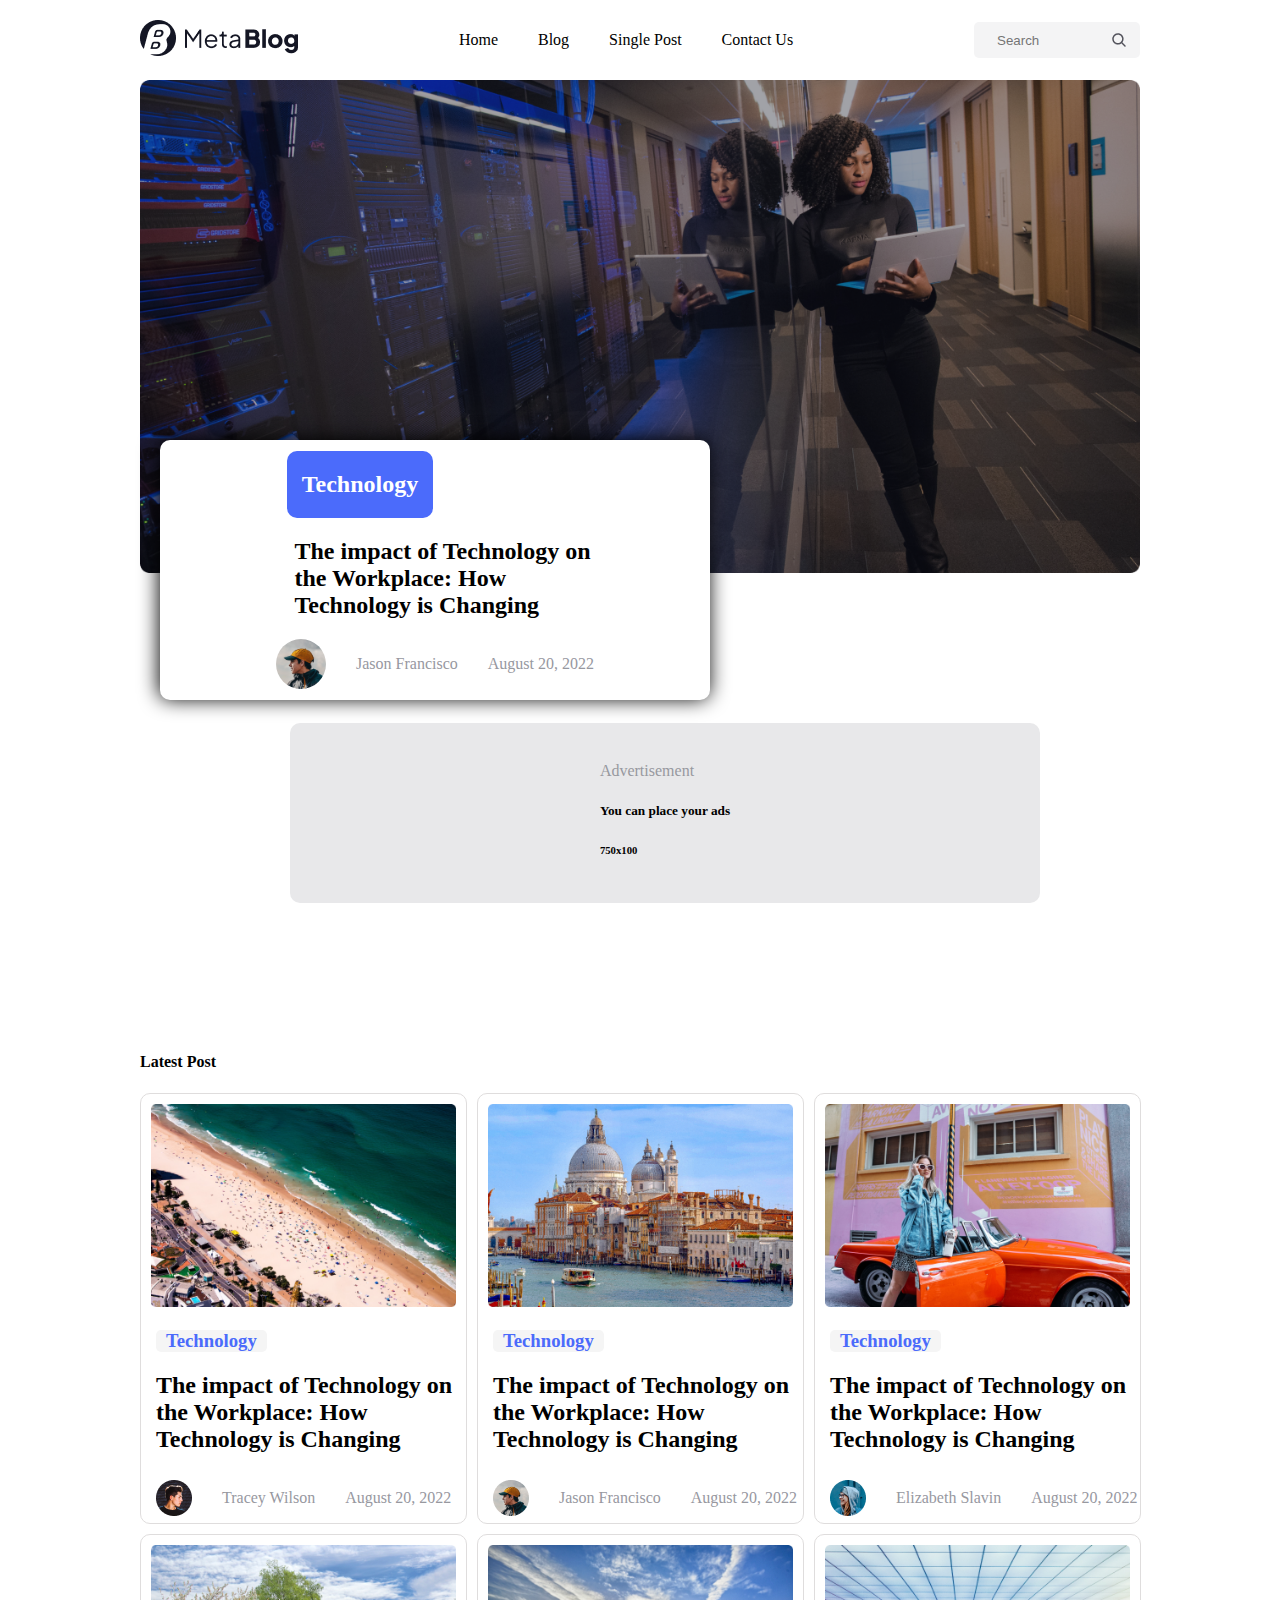
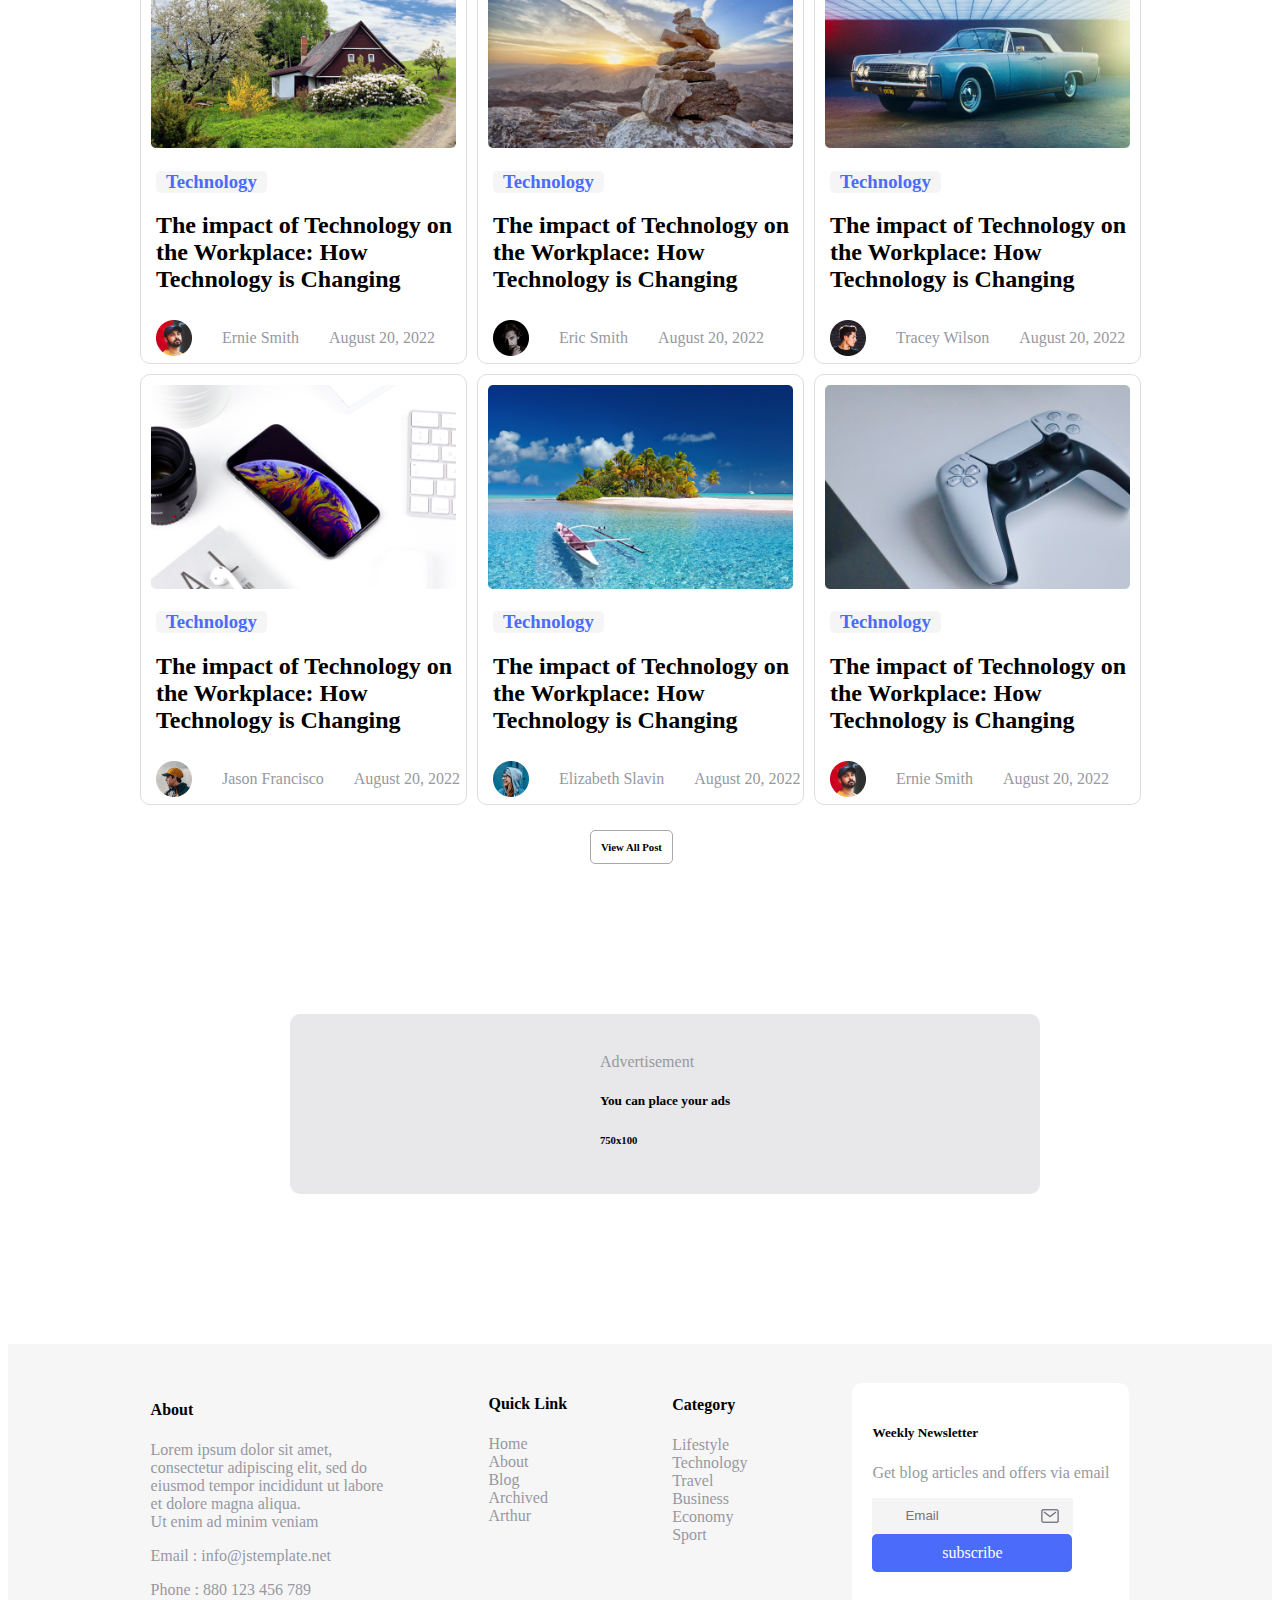
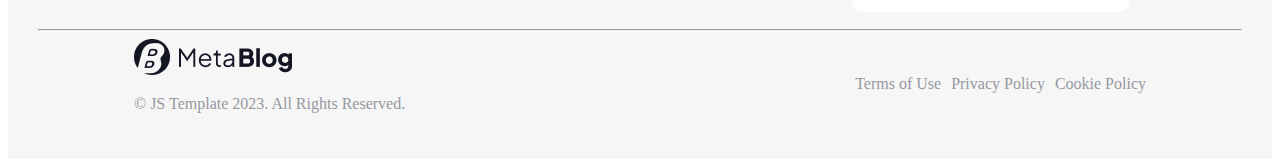
==== index.html @ d2c64743 "first commit" ====
<!DOCTYPE html>
<html lang="en">
  <head>
    <meta charset="UTF-8" />
    <meta name="viewport" content="width=device-width, initial-scale=1.0" />
    <title>Document</title>
    <link rel="stylesheet" href="./CSS/style.css" />
  </head>
  <body>
    <header class="header-container">
      <!-- This is the logo -->
      <div>
        <a href="./index.html">
        <img src="./src/Logo.png" alt="" />
        </a>
      </div>
      <!-- This is the Navigation -->
      <div class="links">
        <nav class="links">
          <li class="nav-links"><a href="./index.html">Home</a></li>
          <li class="nav-links"><a href="./blog.html">Blog</a></li>
          <li class="nav-links"><a href="./singlePost.html">Single Post</a></li>
          <li class="nav-links"><a href="">Contact Us</a></li>
        </nav>
      </div>
      <!-- This is the searce bar -->
      <div class="input-div">
        <input type="text" placeholder="Search" />
        <img src="./src/search-outline.png" alt="" />
      </div>
    </header>
    <div class="second-side">
      <!-- This is the hero -->
      <div class="hero-container">
        <img src="./src/Hero-image.png" alt="" />
        <div class="content">
          <div class="technology-1">
            <h2>Technology</h2>
          </div>
          <div class="impact">
            <h2>
              The impact of Technology on <br> the Workplace: How <br> Technology is
              Changing
            </h2>
          </div>
          <div class="one-line">
            <a class="one-line" href="./arthurPage.html">
              <img src="./src/Image.svg" alt="" />
              <p>Jason Francisco</p>
              <p>August 20, 2022</p>
            </a>
          </div>
        </div>
      </div>
  <div class="advertisement">
    <div>
      <p>Advertisement</p>
      <h5>You can place your ads</h5>
      <h6>750x100</h6>
    </div>
  </div>
  <h4>Latest Post</h4>
  <!-- this is the grid container -->
  <div class="grid-container">
    <a class="grid-container" href="./singlePost.html">
    <div class="image">
      <img src="./src/Rectangle 38.png" alt="" class="picture">
      <div class="technology">
        <h3>Technology</h3>
      </div>
      <h2>
        The impact of Technology on <br> the Workplace: How <br> Technology is
        Changing
      </h2>
        <div class="profile">
          <img src="./src/Image (1).png" alt="" />
            <p>Tracey Wilson</p>
            <p>August 20, 2022</p>
        </div>
    </div>
    <div class="image">
      <img src="./src/Rectangle 38 (2).png" alt="" class="picture">
      <div class="technology">
        <h3>Technology</h3>
      </div>
      <h2>
        The impact of Technology on <br> the Workplace: How <br> Technology is
        Changing
      </h2>
        <div class="profile">
          <img src="./src/Image (2).png" alt="" />
            <p>Jason Francisco</p>
            <p>August 20, 2022</p>
        </div>
    </div>
    <div class="image">
      <img src="./src/Rectangle 38 (1).png" alt="" class="picture">
      <div class="technology">
        <h3>Technology</h3>
      </div>
      <h2>
        The impact of Technology on <br> the Workplace: How <br> Technology is
        Changing
      </h2>
        <div class="profile">
          <img src="./src/Image (3).png" alt="" />
            <p>Elizabeth Slavin</p>
            <p>August 20, 2022</p>
        </div>
    </div>
    <div class="image">
      <img src="./src/Rectangle 38 (3).png" alt="" class="picture">
      <div class="technology">
        <h3>Technology</h3>
      </div>
      <h2>
        The impact of Technology on <br> the Workplace: How <br> Technology is
        Changing
      </h2>
        <div class="profile">
          <img src="./src/Image.png" alt="" />
            <p>Ernie Smith</p>
            <p>August 20, 2022</p>
        </div>
    </div>
    <div class="image">
      <img src="./src/Rectangle 38 (4).png" alt="" class="picture">
      <div class="technology">
        <h3>Technology</h3>
      </div>
      <h2>
        The impact of Technology on <br> the Workplace: How <br> Technology is
        Changing
      </h2>
        <div class="profile">
          <img src="./src/Image (4).png" alt="" />
            <p>Eric Smith</p>
            <p>August 20, 2022</p>
        </div>
    </div>
    <div class="image">
      <img src="./src/Rectangle 38 (5).png" alt="" class="picture">
      <div class="technology">
        <h3>Technology</h3>
      </div>
      <h2>
        The impact of Technology on <br> the Workplace: How <br> Technology is
        Changing
      </h2>
        <div class="profile">
          <img src="./src/Image (1).png" alt="" />
            <p>Tracey Wilson</p>
            <p>August 20, 2022</p>
        </div>
    </div>
    <div class="image">
      <img src="./src/Rectangle 38 (6).png" alt="" class="picture">
      <div class="technology">
        <h3>Technology</h3>
      </div>
      <h2>
        The impact of Technology on <br> the Workplace: How <br> Technology is
        Changing
      </h2>
        <div class="profile">
          <img src="./src/Image (2).png" alt="" />
            <p>Jason Francisco</p>
            <p>August 20, 2022</p>
        </div>
    </div>
    <div class="image">
      <img src="./src/Rectangle 38 (7).png" alt="" class="picture">
      <div class="technology">
        <h3>Technology</h3>
      </div>
      <h2>
        The impact of Technology on <br> the Workplace: How <br> Technology is
        Changing
      </h2>
        <div class="profile">
          <img src="./src/Image (3).png" alt="" />
            <p>Elizabeth Slavin</p>
            <p>August 20, 2022</p>
        </div>
    </div>
    <div class="image">
      <img src="./src/Rectangle 38 (8).png" alt="" class="picture">
      <div class="technology">
        <h3>Technology</h3>
      </div>
      <h2>
        The impact of Technology on <br> the Workplace: How <br> Technology is
        Changing
      </h2>
        <div class="profile">
          <img src="./src/Image.png" alt="" />
            <p>Ernie Smith</p>
            <p>August 20, 2022</p>
        </div>
    
  </div>
</a>
  </div>
  <div>
    <h6 class="view-all">View All Post</h5>  
  </div>
  <div class="advertisement">
    <div>
      <p>Advertisement</p>
      <h5>You can place your ads</h5>
      <h6>750x100</h6>
    </div>
    </div>
  </div>
    <!-- This is the footer -->
      <footer class="footer">
        <div class="first-line">
        <div class="about">
          <h4>About</h4>
          <p>Lorem ipsum dolor sit amet,<br> consectetur adipiscing elit, sed do <br> eiusmod tempor incididunt ut labore <br>et dolore magna aliqua. <br> Ut enim ad minim veniam</p>
  
          <p>Email : info@jstemplate.net</p>
          <p>Phone : 880 123 456 789</p>
        </div>
        <div class="quick">
          <h4>Quick Link</h4>
          <p class="tags">
          Home <br>
          About <br>
          Blog <br>
          Archived <br>
          Arthur</p>
        </div>
        <div class="Category">
          <h4>Category</h4>
          <p class="tags">
          Lifestyle <br>
          Technology <br>
          Travel <br>
          Business <br>
          Economy <br>
          Sport</p>
        </div>
        <div class="weekly">
          <h5>Weekly Newsletter</h5>
          <p>Get blog articles and offers via email</p>
          <div class="input-div2">
            <input type="text" placeholder="Email">
            <img src="./src/mail.png" alt="">
          </div>
          <div class="subscribe">subscribe</div>
        </div>
        </div>
        <hr>
        <div class="lastline">
        <div>
          <img src="./src/Logo.png" alt="">
          <p>© JS Template 2023. All Rights Reserved.</p>
        </div>
        <div class="last">
          <p>Terms of Use</p>
          <p>Privacy Policy</p>
          <p>Cookie Policy</p>
        </div>
      </div>
      </footer>  
  </body>
</html>
---- CSS/style.css ----
.image-style {
  width: 90px;
  height: 90px;
  border-radius: 50%;
}
.links{
  list-style-type: none;
  padding-inline-end: 10px;
  text-decoration: none;
  color: black;
}
.nav-links a{
  text-decoration: none;
  color: black;
}
.header-container {
  display: flex;
  flex-direction: row;
  align-items: center;
  justify-content: space-between;
  padding: 10px;
  margin: 10px;
  position: sticky;
  margin-left: auto;
  margin-right: auto;
  z-index: 999;
  top: 0px;
  width: 1000px;
  background-color: white;
}
.links {
  display: flex;
  flex-direction: row;
  gap: 40px;
  text-decoration: none;
  color: black;
}
.input-div {
  background: #F4F4F5;
  padding: 13px;
  display: flex;
  align-items: center;
  gap: 20px;
  width: 140px;
  height: 10px;
  border-radius: 5px;
}
.input-div input {
  padding: 10px;
  width: 90%;
  border: none;
  outline: none;
  background-color: #F4F4F5;
}
.hero-container {
  display: flex;
  flex-direction: column;
  position: relative;
}
.content {
  display: flex;
  flex-direction: column;
  width: 55%;
  height: 220px;
  top: 360px;
  position: absolute;
  background-color: #FFFFFF;
  border-radius: 10px;
  align-items: center;
  justify-content: center;
  margin-left: 20px;
  padding-top: 20px;
  padding-bottom: 20px;
  box-shadow: -1px -1px 20px;
}
.technology-1{
  background-color: #4B6BFB;
  ;
  color: white;
  width: fit-content;
  padding-right: 15px;
  border-radius: 10px;
  margin-right: 150px;
}
h3{
    color: #4B6BFB;
    size: 14px;
}
.one-line{
    display: flex;
    gap: 30px;
    text-decoration: none;
}
.second-side {
  width: 1000px;
  margin-left: auto;
  margin-right: auto;
}
.advertisement{
  background-color: #E8E8EA;
  display: flex;
  flex-direction: column;
  align-items: center;
  justify-content: center;
  border-radius: 10px;
  width: 750px;
  height: 100px;
  margin: 150px;
  padding-top: 40px;
  padding-bottom: 40px;
  column-gap: none;
}
.profile{
  display: flex;
  flex-direction: row;
  align-items: center;
  gap: 30px;

}
.image{
  border-radius: 10px;
  border: 1px solid rgb(223, 221, 221);
  width: 325px;
}
.technology, .profile, h2{
  margin-left: 15px;
}
.technology{
  background-color: whitesmoke;
  ;
  width: fit-content;
  border-radius: 5px;
  padding-left: 10px;
  padding-right: 10px;
  margin-right: 70px;
}
.picture{
  padding-left: 10px;
  padding-right: 10px;
  padding-top: 10px;
  width: 305px;
}
.grid-container{
  display: grid;
  grid-template-columns: repeat(3,3fr);
  gap: 10px;
  text-decoration: none;
  color: black;
}
@media screen and (max-width: 400px) {
  .grid-container{
    grid-template-columns: repeat(2, 2fr);
  }
}
@media screen and (max-width: 200px) {
  .grid-container{
    grid-template-columns: repeat(1, 1fr);
  }
}
p {
  color: #97989F;
}
.view-all{
  display: flex;
  align-items: center;
  justify-content: center;
  border-radius: 5px;
  border: 1px solid rgb(170, 168, 168);
  padding: 10px;
  width: fit-content;
  margin-left: 450px;
}
.footer{
  background-color: #F6F6F7;
  padding: 30px;
}
@media screen and (max-width: 400px){
  .first-line{
    justify-content: center;
    align-items: center;
    flex: 4 200px;
  }
  .footer div{
    display: flex;
   flex-wrap: wrap;
  }
}
@media screen and (max-width: 800px){
  .footer div{
    display: flex;
   flex-wrap: wrap;
   flex: 2 200px;
   align-items: center;
   justify-content: center;
   margin-left: auto;
   margin-right: auto;
  }
}
.input-div2 {
  background: #F4F4F5;
  padding: 13px;
  display: flex;
  align-items: center;
  gap: 20px;
  width: 175px;
  height: 10px;
}
.input-div2 input {
  padding: 10px;
  width: 90%;
  border: none;
  outline: none;
  background: #F4F4F5;
  border-radius: 5px;
  margin: 10px;
}
.subscribe{
  background-color: #4B6BFB;
  display: flex;
  align-items: center;
  justify-content: center;
  border-radius: 5px;
  padding: 10px;
  width: 180px;
  color: white;
}
.weekly{
  background-color: white;
  border-radius: 10px;
  width: fit-content;
  padding: 20px;
  padding-bottom: 40px;
  align-items: center;
  justify-content: center;
  gap: 10px;
}
.first-line{
  display: flex;
  align-items: center;
  justify-content: center;
  gap: 105px;
}
@media screen and (max-width: 800px){
  .first-line h4 p{
    display: flex;
    flex-direction: row;
  }
}
.tags{
  display: flex;
  flex-direction: row;
  align-items: center;
  gap: 70px;
  padding-bottom: 60px;
}
.category{
  padding-top: 20px;
}
.quick{
  padding-bottom: 20px;
}
hr{
  color: #E8E8EA;
}
.lastline{
  display: flex;
  align-items: center;
  justify-content: center;
  gap: 420px;
}
.last{
  display: flex;
  align-items: center;
  justify-content: space-between;
  gap: 10px;
  padding-left: 30px;
}
/* after header for blog page */
.after-header {
  display: flex;
  flex-direction: column;
  align-items: center;
  justify-content: center;
}
.under-title{
  display: flex;
  flex-direction: row;
  gap: 20px;
  padding-left: 20px;
  padding-bottom: 60px;
  align-items: center;
  justify-content: center;
}
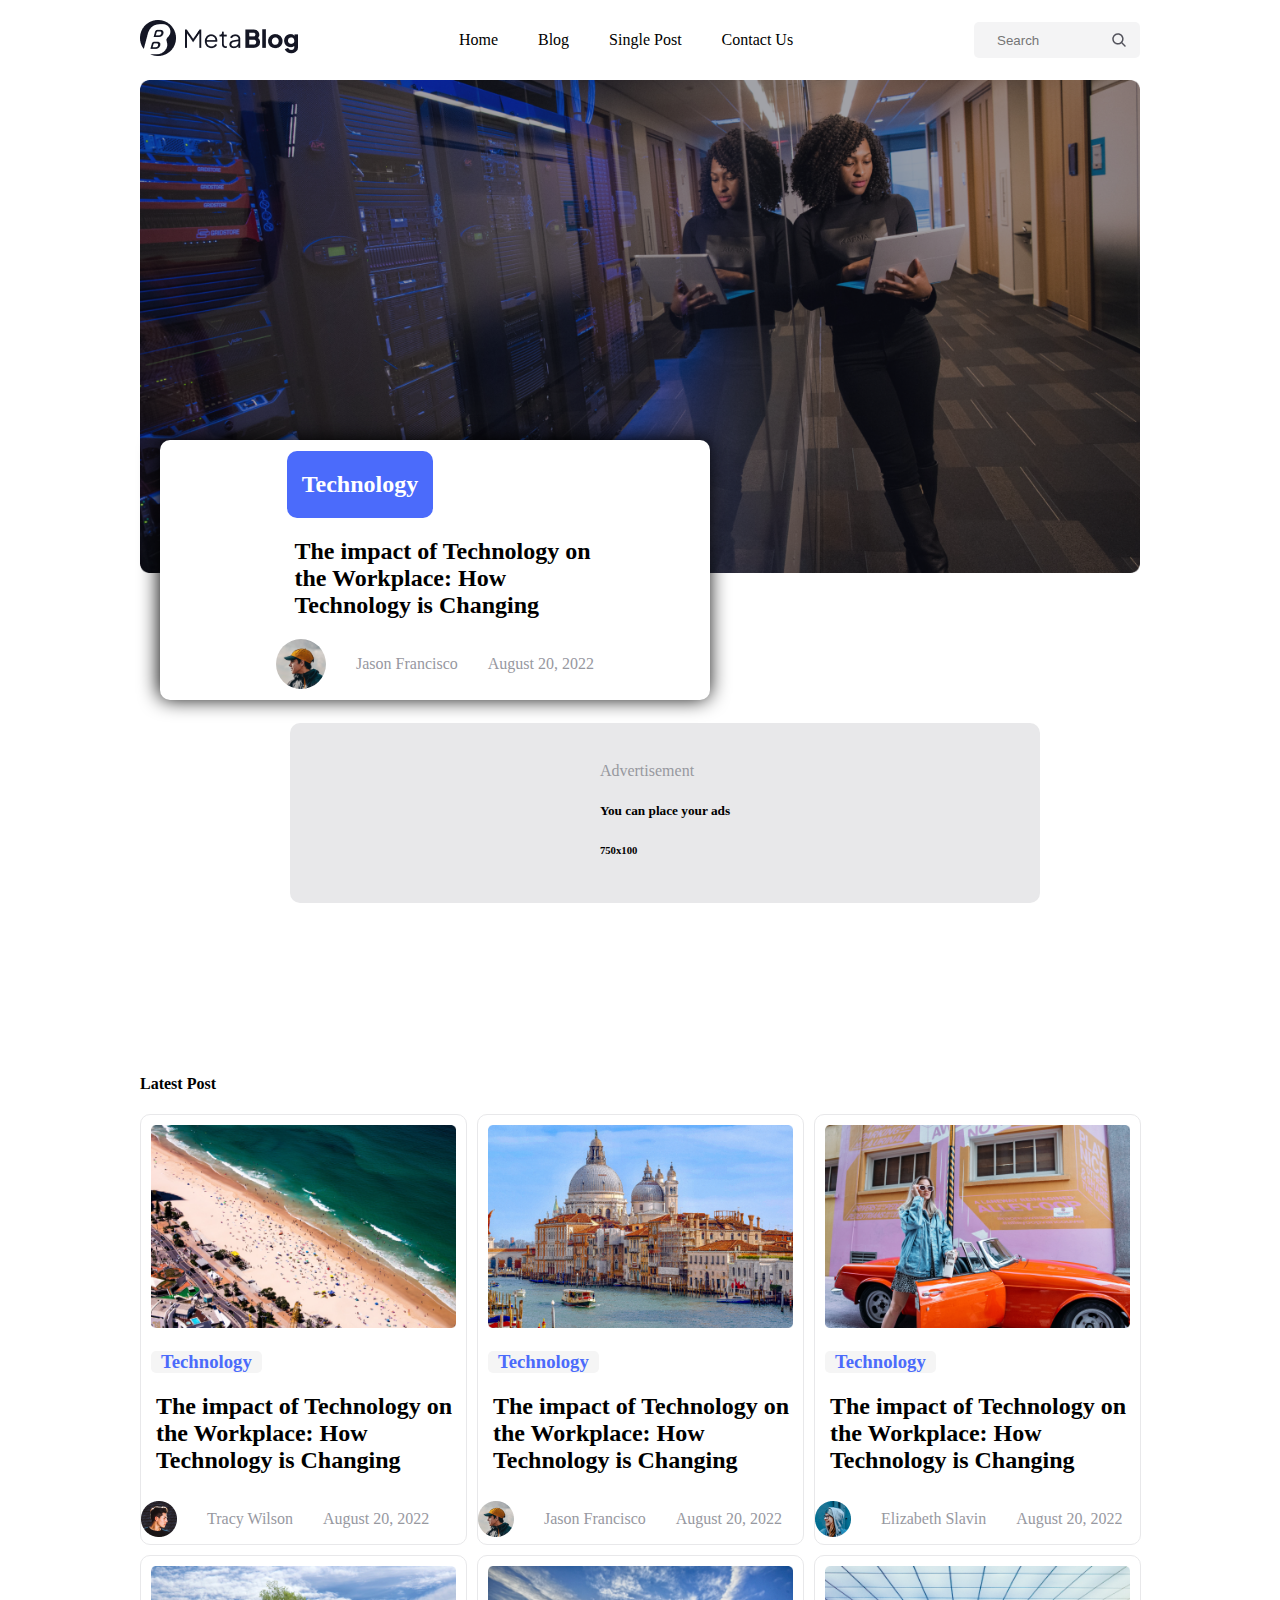
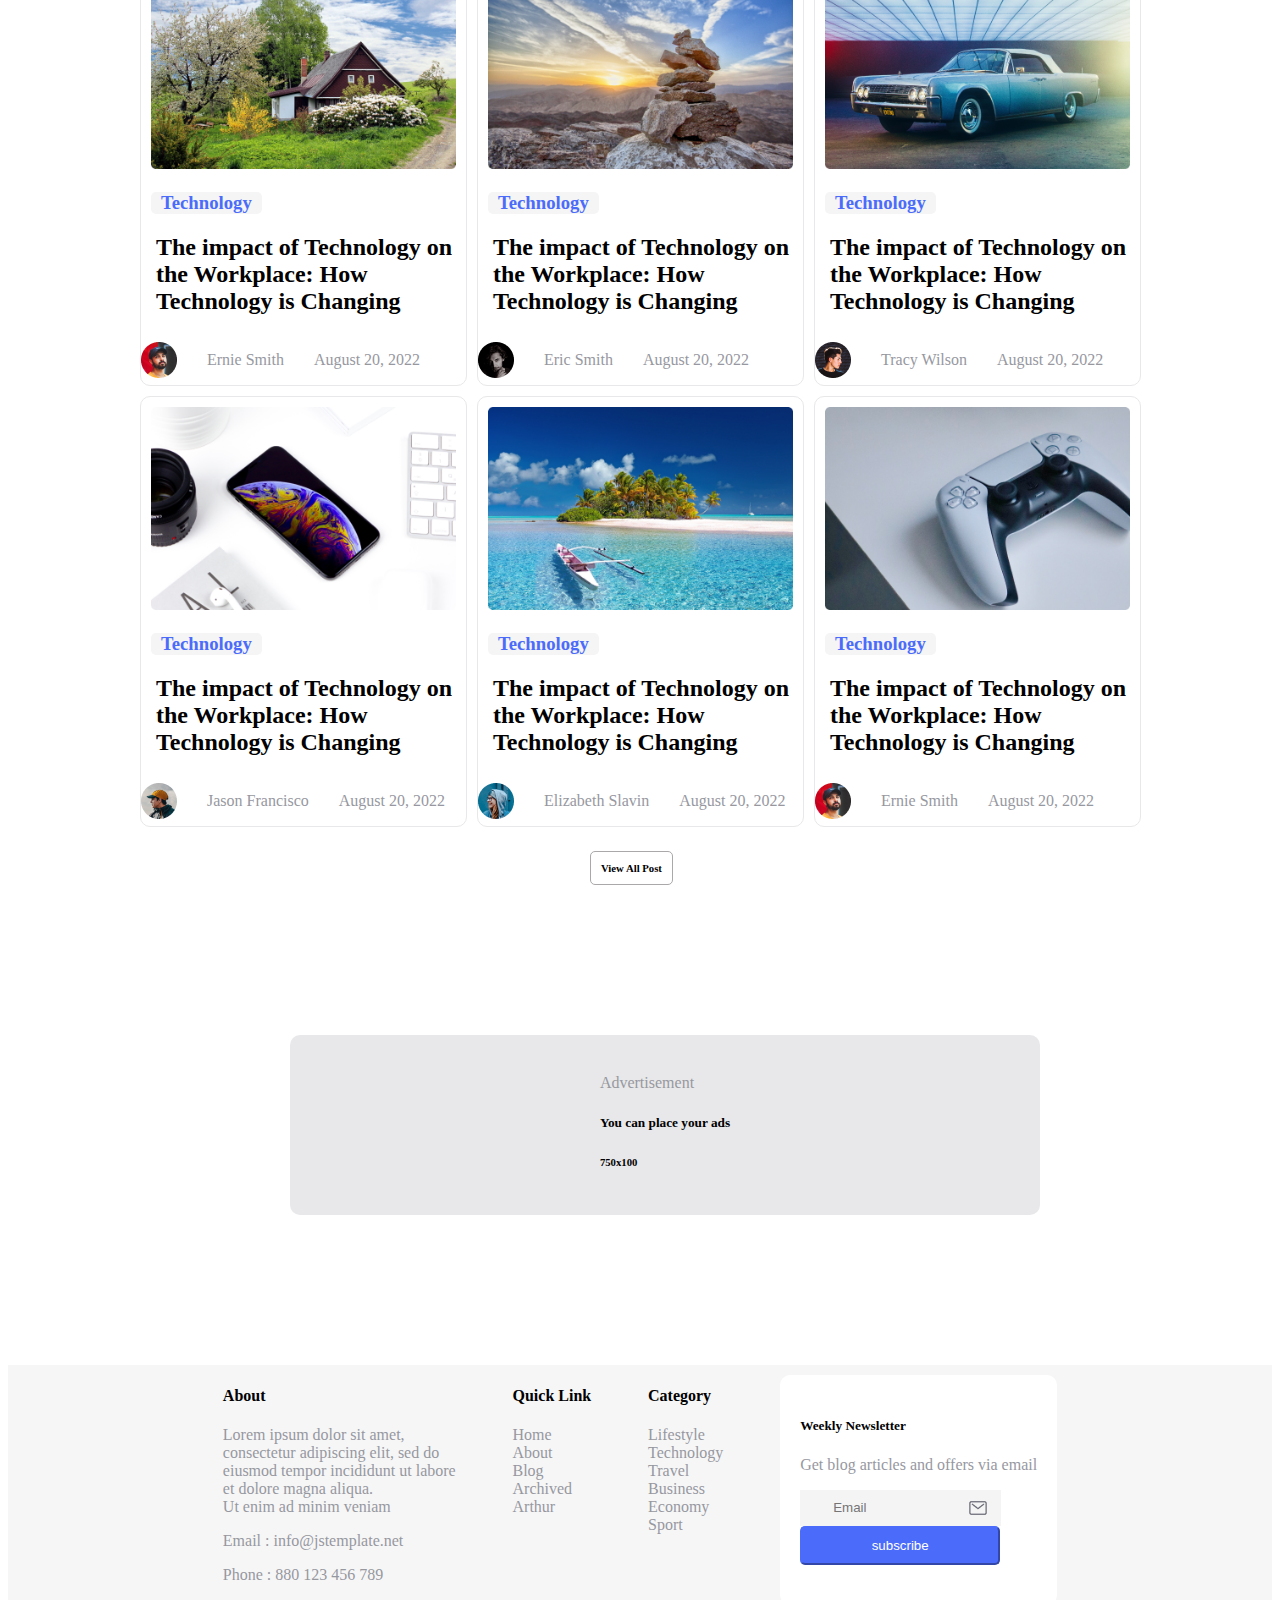
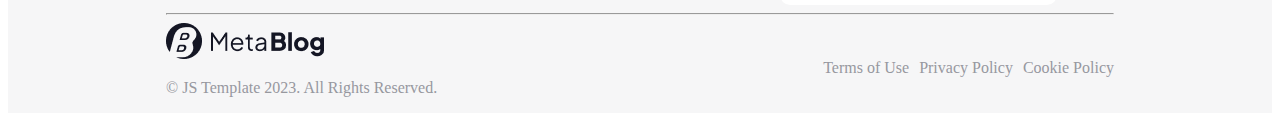
==== commit 2b03328c: "new project" ====
--- a/index.html
+++ b/index.html
@@ -4,7 +4,7 @@
     <meta charset="UTF-8" />
     <meta name="viewport" content="width=device-width, initial-scale=1.0" />
     <title>Document</title>
-    <link rel="stylesheet" href="./CSS/style.css" />
+    <link rel="stylesheet" href="./CSS/index.css"/>
   </head>
   <body>
     <header class="header-container">
@@ -29,9 +29,9 @@
         <img src="./src/search-outline.png" alt="" />
       </div>
     </header>
-    <div class="second-side">
+  <div class="second-side">
       <!-- This is the hero -->
-      <div class="hero-container">
+  <div class="hero-container">
         <img src="./src/Hero-image.png" alt="" />
         <div class="content">
           <div class="technology-1">
@@ -51,7 +51,7 @@
             </a>
           </div>
         </div>
-      </div>
+  </div>
   <div class="advertisement">
     <div>
       <p>Advertisement</p>
@@ -59,71 +59,81 @@
       <h6>750x100</h6>
     </div>
   </div>
-  <h4>Latest Post</h4>
+  <div class="latest">
+    <h4>Latest Post</h4>
+  </div>
   <!-- this is the grid container -->
   <div class="grid-container">
-    <a class="grid-container" href="./singlePost.html">
-    <div class="image">
+    <div class="card">
+      <a class="anchor-tags" href="./singlePost.html">
       <img src="./src/Rectangle 38.png" alt="" class="picture">
       <div class="technology">
         <h3>Technology</h3>
-      </div>
-      <h2>
-        The impact of Technology on <br> the Workplace: How <br> Technology is
-        Changing
-      </h2>
-        <div class="profile">
-          <img src="./src/Image (1).png" alt="" />
-            <p>Tracey Wilson</p>
-            <p>August 20, 2022</p>
-        </div>
-    </div>
-    <div class="image">
+        </div>
+      <h2>
+        The impact of Technology on <br> the Workplace: How <br> Technology is
+        Changing
+      </h2>
+      <div class="profile">
+        <img src="./src/Image (1).png" alt=""/>
+          <p>Tracy Wilson</p>
+          <p>August 20, 2022</p>
+      </div>
+      </a>
+    </div>
+    <div class="card">
+      <a class="anchor-tags" href="./singlePost.html">
       <img src="./src/Rectangle 38 (2).png" alt="" class="picture">
       <div class="technology">
-        <h3>Technology</h3>
-      </div>
-      <h2>
-        The impact of Technology on <br> the Workplace: How <br> Technology is
-        Changing
-      </h2>
-        <div class="profile">
-          <img src="./src/Image (2).png" alt="" />
-            <p>Jason Francisco</p>
-            <p>August 20, 2022</p>
-        </div>
-    </div>
-    <div class="image">
+      <h3>Technology</h3>
+      </div>
+      <h2>
+        The impact of Technology on <br> the Workplace: How <br> Technology is
+        Changing
+      </h2>
+      <div class="profile">
+        <img src="./src/Image (2).png" alt="" />
+          <p>Jason Francisco</p>
+          <p>August 20, 2022</p>
+      </div>
+    </a>
+    </div>
+    <div class="card">
+      <a class="anchor-tags" href="./singlePost.html">
       <img src="./src/Rectangle 38 (1).png" alt="" class="picture">
-      <div class="technology">
-        <h3>Technology</h3>
-      </div>
-      <h2>
-        The impact of Technology on <br> the Workplace: How <br> Technology is
-        Changing
-      </h2>
-        <div class="profile">
-          <img src="./src/Image (3).png" alt="" />
-            <p>Elizabeth Slavin</p>
-            <p>August 20, 2022</p>
-        </div>
-    </div>
-    <div class="image">
+        <div class="technology">
+        <h3>Technology</h3>
+        </div>
+      <h2>
+        The impact of Technology on <br> the Workplace: How <br> Technology is
+        Changing
+      </h2>
+      <div class="profile">
+        <img src="./src/Image (3).png" alt="" />
+          <p>Elizabeth Slavin</p>
+          <p>August 20, 2022</p>
+      </div>
+      </a>
+    </div>
+    <div class="card">
+      <a class="anchor-tags" href="./singlePost.html">
       <img src="./src/Rectangle 38 (3).png" alt="" class="picture">
-      <div class="technology">
-        <h3>Technology</h3>
-      </div>
-      <h2>
-        The impact of Technology on <br> the Workplace: How <br> Technology is
-        Changing
-      </h2>
-        <div class="profile">
-          <img src="./src/Image.png" alt="" />
-            <p>Ernie Smith</p>
-            <p>August 20, 2022</p>
-        </div>
-    </div>
-    <div class="image">
+        <div class="technology">
+        <h3>Technology</h3>
+        </div>
+      <h2>
+        The impact of Technology on <br> the Workplace: How <br> Technology is
+        Changing
+      </h2>
+      <div class="profile">
+        <img src="./src/Image.png" alt="" />
+          <p>Ernie Smith</p>
+          <p>August 20, 2022</p>
+      </div>
+      </a>
+    </div>
+    <div class="card">
+      <a class="anchor-tags" href="./singlePost.html">
       <img src="./src/Rectangle 38 (4).png" alt="" class="picture">
       <div class="technology">
         <h3>Technology</h3>
@@ -132,13 +142,15 @@
         The impact of Technology on <br> the Workplace: How <br> Technology is
         Changing
       </h2>
-        <div class="profile">
-          <img src="./src/Image (4).png" alt="" />
-            <p>Eric Smith</p>
-            <p>August 20, 2022</p>
-        </div>
-    </div>
-    <div class="image">
+      <div class="profile">
+        <img src="./src/Image (4).png" alt="" />
+          <p>Eric Smith</p>
+          <p>August 20, 2022</p>
+      </div>
+      </a>
+    </div>
+    <div class="card">
+      <a class="anchor-tags" href="./singlePost.html">
       <img src="./src/Rectangle 38 (5).png" alt="" class="picture">
       <div class="technology">
         <h3>Technology</h3>
@@ -147,13 +159,15 @@
         The impact of Technology on <br> the Workplace: How <br> Technology is
         Changing
       </h2>
-        <div class="profile">
-          <img src="./src/Image (1).png" alt="" />
-            <p>Tracey Wilson</p>
-            <p>August 20, 2022</p>
-        </div>
-    </div>
-    <div class="image">
+      <div class="profile">
+        <img src="./src/Image (1).png" alt="" />
+          <p>Tracy Wilson</p>
+          <p>August 20, 2022</p>
+      </div>
+      </a>
+    </div>
+    <div class="card">
+      <a class="anchor-tags" href="./singlePost.html">
       <img src="./src/Rectangle 38 (6).png" alt="" class="picture">
       <div class="technology">
         <h3>Technology</h3>
@@ -162,13 +176,15 @@
         The impact of Technology on <br> the Workplace: How <br> Technology is
         Changing
       </h2>
-        <div class="profile">
-          <img src="./src/Image (2).png" alt="" />
-            <p>Jason Francisco</p>
-            <p>August 20, 2022</p>
-        </div>
-    </div>
-    <div class="image">
+      <div class="profile">
+        <img src="./src/Image (2).png" alt="" />
+          <p>Jason Francisco</p>
+          <p>August 20, 2022</p>
+      </div>
+      </a>
+    </div>
+    <div class="card">
+      <a class="anchor-tags" href="./singlePost.html">
       <img src="./src/Rectangle 38 (7).png" alt="" class="picture">
       <div class="technology">
         <h3>Technology</h3>
@@ -177,13 +193,15 @@
         The impact of Technology on <br> the Workplace: How <br> Technology is
         Changing
       </h2>
-        <div class="profile">
-          <img src="./src/Image (3).png" alt="" />
-            <p>Elizabeth Slavin</p>
-            <p>August 20, 2022</p>
-        </div>
-    </div>
-    <div class="image">
+      <div class="profile">
+        <img src="./src/Image (3).png" alt="" />
+          <p>Elizabeth Slavin</p>
+          <p>August 20, 2022</p>
+      </div>
+      </a>
+    </div>
+    <div class="card">
+      <a class="anchor-tags" href="./singlePost.html">
       <img src="./src/Rectangle 38 (8).png" alt="" class="picture">
       <div class="technology">
         <h3>Technology</h3>
@@ -192,14 +210,13 @@
         The impact of Technology on <br> the Workplace: How <br> Technology is
         Changing
       </h2>
-        <div class="profile">
-          <img src="./src/Image.png" alt="" />
-            <p>Ernie Smith</p>
-            <p>August 20, 2022</p>
-        </div>
-    
-  </div>
-</a>
+      <div class="profile">
+        <img src="./src/Image.png" alt="" />
+          <p>Ernie Smith</p>
+          <p>August 20, 2022</p>
+      </div>
+      </a>
+    </div>
   </div>
   <div>
     <h6 class="view-all">View All Post</h5>  
@@ -212,57 +229,63 @@
     </div>
     </div>
   </div>
-    <!-- This is the footer -->
-      <footer class="footer">
-        <div class="first-line">
-        <div class="about">
-          <h4>About</h4>
-          <p>Lorem ipsum dolor sit amet,<br> consectetur adipiscing elit, sed do <br> eiusmod tempor incididunt ut labore <br>et dolore magna aliqua. <br> Ut enim ad minim veniam</p>
-  
-          <p>Email : info@jstemplate.net</p>
-          <p>Phone : 880 123 456 789</p>
-        </div>
-        <div class="quick">
-          <h4>Quick Link</h4>
-          <p class="tags">
-          Home <br>
-          About <br>
-          Blog <br>
-          Archived <br>
-          Arthur</p>
-        </div>
-        <div class="Category">
-          <h4>Category</h4>
-          <p class="tags">
-          Lifestyle <br>
-          Technology <br>
-          Travel <br>
-          Business <br>
-          Economy <br>
-          Sport</p>
-        </div>
-        <div class="weekly">
-          <h5>Weekly Newsletter</h5>
-          <p>Get blog articles and offers via email</p>
-          <div class="input-div2">
-            <input type="text" placeholder="Email">
-            <img src="./src/mail.png" alt="">
-          </div>
-          <div class="subscribe">subscribe</div>
-        </div>
-        </div>
-        <hr>
-        <div class="lastline">
-        <div>
-          <img src="./src/Logo.png" alt="">
-          <p>© JS Template 2023. All Rights Reserved.</p>
-        </div>
-        <div class="last">
-          <p>Terms of Use</p>
-          <p>Privacy Policy</p>
-          <p>Cookie Policy</p>
-        </div>
-      </div>
-      </footer>  
+  <!-- This is the footer -->
+  <footer class="footer">
+    <div class="footer-div">
+    <div class="first-line">
+    <div class="about">
+      <h4>About</h4>
+      <p>Lorem ipsum dolor sit amet,<br> consectetur adipiscing elit, sed do <br> eiusmod tempor incididunt ut labore <br>et dolore magna aliqua. <br> Ut enim ad minim veniam</p>
+
+      <p>Email : info@jstemplate.net</p>
+      <p>Phone : 880 123 456 789</p>
+    </div>
+    <div class="quick">
+      <h4>Quick Link</h4>
+      <p class="tags">
+      Home <br>
+      About <br>
+      Blog <br>
+      Archived <br>
+      Arthur</p>
+    </div>
+    <div class="Category">
+      <h4>Category</h4>
+      <p class="tags">
+      Lifestyle <br>
+      Technology <br>
+      Travel <br>
+      Business <br>
+      Economy <br>
+      Sport</p>
+    </div>
+    <div class="weekly">
+      <h5>Weekly Newsletter</h5>
+      <p>Get blog articles and offers via email</p>
+      <div class="input-div2">
+        <input type="text" placeholder="Email">
+        <img src="./src/mail.png" alt="">
+      </div>
+      <div class="button">
+        <button class="subscribe">
+          subscribe
+        </button>
+      </div>
+    </div>
+    </div>
+    <hr>
+    <div class="lastline">
+    <div>
+      <img src="./src/Logo.png" alt="">
+      <p>© JS Template 2023. All Rights Reserved.</p>
+    </div>
+    <div class="last">
+      <p>Terms of Use</p>
+      <p>Privacy Policy</p>
+      <p>Cookie Policy</p>
+    </div>
+  </div>
+</div>
+</footer>
   </body>
 </html>
--- a/CSS/index.css
+++ b/CSS/index.css
@@ -0,0 +1,322 @@
+.image-style {
+  width: 90px;
+  height: 90px;
+  border-radius: 50%;
+}
+.links {
+  list-style-type: none;
+  padding-inline-end: 10px;
+  text-decoration: none;
+  color: black;
+}
+.nav-links a {
+  text-decoration: none;
+  color: black;
+}
+.header-container {
+  display: flex;
+  flex-direction: row;
+  align-items: center;
+  justify-content: space-between;
+  padding: 10px;
+  margin: 10px;
+  position: sticky;
+  margin-left: auto;
+  margin-right: auto;
+  z-index: 999;
+  top: 0px;
+  width: 1000px;
+  background-color: white;
+}
+.links {
+  display: flex;
+  flex-direction: row;
+  gap: 40px;
+  text-decoration: none;
+  color: black;
+}
+.input-div {
+  background: #f4f4f5;
+  padding: 13px;
+  display: flex;
+  align-items: center;
+  gap: 20px;
+  width: 140px;
+  height: 10px;
+  border-radius: 5px;
+}
+.input-div input {
+  padding: 10px;
+  width: 90%;
+  border: none;
+  outline: none;
+  background-color: #f4f4f5;
+}
+.hero-container {
+  display: flex;
+  flex-direction: column;
+  position: relative;
+}
+.content {
+  display: flex;
+  flex-direction: column;
+  width: 55%;
+  height: 220px;
+  top: 360px;
+  position: absolute;
+  background-color: #ffffff;
+  border-radius: 10px;
+  align-items: center;
+  justify-content: center;
+  margin-left: 20px;
+  padding-top: 20px;
+  padding-bottom: 20px;
+  box-shadow: -1px -1px 20px;
+}
+.technology-1 {
+  background-color: #4b6bfb;
+  color: white;
+  width: fit-content;
+  padding-right: 15px;
+  border-radius: 10px;
+  margin-right: 150px;
+}
+h3 {
+  color: #4b6bfb;
+  size: 14px;
+}
+.one-line {
+  display: flex;
+  gap: 30px;
+  text-decoration: none;
+}
+.second-side {
+  width: 1000px;
+  margin-left: auto;
+  margin-right: auto;
+  align-items: center;
+  justify-content: center;
+
+}
+.advertisement {
+  background-color: #e8e8ea;
+  display: flex;
+  flex-direction: column;
+  align-items: center;
+  justify-content: center;
+  border-radius: 10px;
+  width: 750px;
+  height: 100px;
+  margin: 150px;
+  padding-top: 40px;
+  padding-bottom: 40px;
+  column-gap: none;
+}
+@media screen and (max-width: 800px) {
+  .advertisement{
+    width: 400px;
+    align-items: center;
+    justify-content: center;
+    margin-left: 300px;
+  }
+}
+.profile {
+  display: flex;
+  flex-direction: row;
+  align-items: center;
+  gap: 30px;
+}
+.image {
+  border-radius: 10px;
+  border: 1px solid rgb(223, 221, 221);
+  width: 325px;
+}
+h2 {
+  margin-left: 15px;
+}
+.technology {
+  background-color: whitesmoke;
+  width: fit-content;
+  border-radius: 5px;
+  padding-left: 10px;
+  padding-right: 10px;
+  margin-left: 10px;
+}
+.picture {
+  padding-left: 10px;
+  padding-right: 10px;
+  padding-top: 10px;
+  width: 305px;
+}
+.grid-container {
+  display: grid;
+  grid-template-columns: repeat(3, 3fr);
+  gap: 10px;
+  text-decoration: none;
+  color: black;
+}
+.card {
+  display: flex;
+  flex-direction: column;
+  align-items: center;
+  border: 1px solid #e8e8ea;
+  border-radius: 10px;
+}
+.latest{
+  display: flex;
+}
+@media screen and (max-width: 850px) {
+  .latest{
+    margin-left: 100px;
+  }
+}
+@media screen and (max-width: 850px) {
+  .grid-container {
+    display: grid;
+    gap: 4fr;
+    text-decoration: none;
+    color: black;
+    grid-template-columns: repeat(2, 2fr);
+    align-items: center;
+  }
+}
+@media screen and (max-width: 500px) {
+  .grid-container {
+    display: grid;
+    gap: 4fr;
+    text-decoration: none;
+    color: black;
+    grid-template-columns: repeat(2, 2fr);
+    align-items: center;
+  }
+}
+@media screen and (max-width: 200px) {
+  .grid-container {
+    grid-template-columns: repeat(1, 200px);
+    align-items: center;
+  }
+}
+p {
+  color: #97989f;
+}
+.view-all {
+  display: flex;
+  align-items: center;
+  justify-content: center;
+  border-radius: 5px;
+  border: 1px solid rgb(170, 168, 168);
+  padding: 10px;
+  width: fit-content;
+  margin-left: 450px;
+}
+.footer{
+  display: flex;
+  width: 100%;
+  justify-content: center;
+  align-items: center;
+  background-color: #F6F6F7;
+}
+.footer-div{
+  background-color: #F6F6F7;
+  width: 75%;
+}
+.first-line{
+  display: flex;
+  justify-content: space-evenly;
+  width: 100%;
+  flex-wrap: wrap;   
+}
+.lastline{
+  display: flex;
+  justify-content: space-between;
+  width: 100%;
+  flex-wrap: wrap;
+  }
+.weekly {
+background-color: white;
+border-radius: 10px;
+width: fit-content;
+padding: 20px;
+padding-bottom: 40px;
+align-items: center;
+justify-content: center;
+margin-top: 10px;
+}
+.subscribe {
+background-color: #4b6bfb;
+display: flex;
+align-items: center;
+justify-content: center;
+border-radius: 5px;
+border-color: #4b6bfb;
+padding: 10px;
+width: 200px;
+color: white;
+}
+.input-div2 {
+background: #f4f4f5;
+padding: 13px;
+display: flex;
+align-items: center;
+gap: 20px;
+width: 175px;
+height: 10px;
+}
+.input-div2 input {
+padding: 10px;
+width: 90%;
+border: none;
+outline: none;
+background: #f4f4f5;
+border-radius: 5px;
+margin: 10px;
+}
+@media screen and (max-width: 850px){
+  .footer-div{
+      display: grid;
+      grid-template-columns: repeat(2, 1fr);
+      width: 100%;
+      height: 100%;
+      align-items: center;
+  }
+  .first-line{
+      align-items: center;
+  }
+  .footer{
+      height: 100%;
+      width: 100%;
+      display: flex;
+      background-color: #F6F6F7;
+      margin-left: 30px;
+  }   
+}
+@media screen and (max-width: 400px){
+.footer-div{
+    display: grid;
+    grid-template-columns: repeat(2, 1fr);
+    width: 100%;
+    height: 100%;
+    align-items: center;
+}
+.first-line{
+    align-items: center;
+}
+.footer{
+    height: 100%;
+    width: 100%;
+    display: flex;
+    background-color: #F6F6F7;
+    margin-left: 30px;
+}   
+}
+.last{
+  display: flex;
+  align-items: center;
+  justify-content: space-between;
+  gap: 10px;
+  padding-left: 30px;
+}
+.anchor-tags{
+  text-decoration: none;
+  color: black;
+}